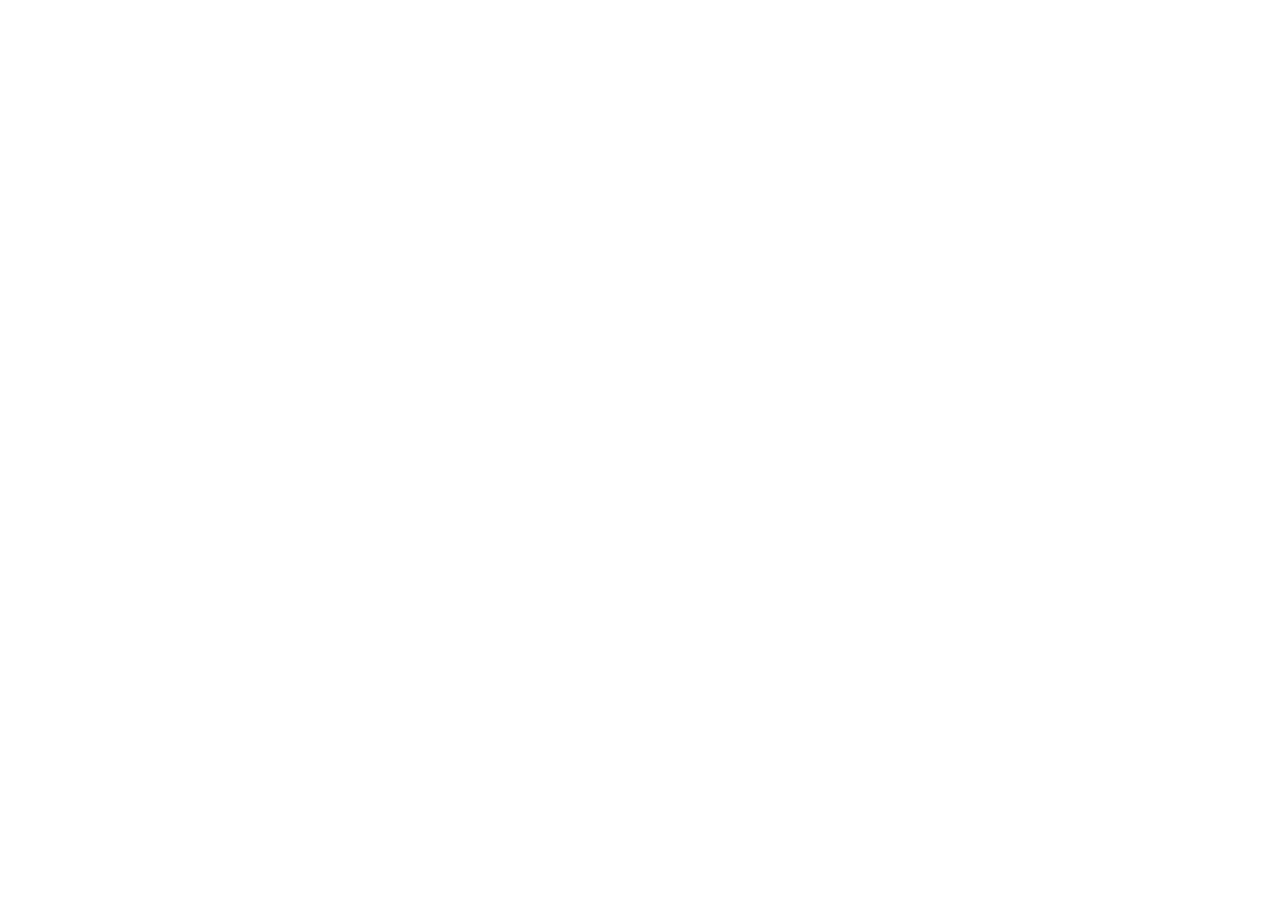
==== index.html @ aa9eee90 "init" ====
<!DOCTYPE html>
<html>
<head>
    <meta charset="UTF-8">
    <title>撒花</title>
    <link rel="stylesheet" href="style.css">
    <style>
        body {
            background: transparent !important;
        }
    </style>
</head>
<body>
    <canvas id="confetti"></canvas>
    <script>
        console.log('页面开始加载')
        window.onerror = function(msg, url, line) {
            console.error('错误:', msg, 'at', url, ':', line)
        }
    </script>
    <script src="https://cdn.jsdelivr.net/npm/canvas-confetti@1.6.0/dist/confetti.browser.min.js"></script>
    <script src="confetti.js"></script>
</body>
</html>
---- style.css ----
html, body {
    margin: 0;
    padding: 0;
    width: 100%;
    height: 100%;
    overflow: hidden;
    background: transparent !important;
}

#confetti {
    position: fixed;
    top: 0;
    left: 0;
    width: 100%;
    height: 100%;
    pointer-events: none;
    z-index: 999999;
    background: transparent;
}
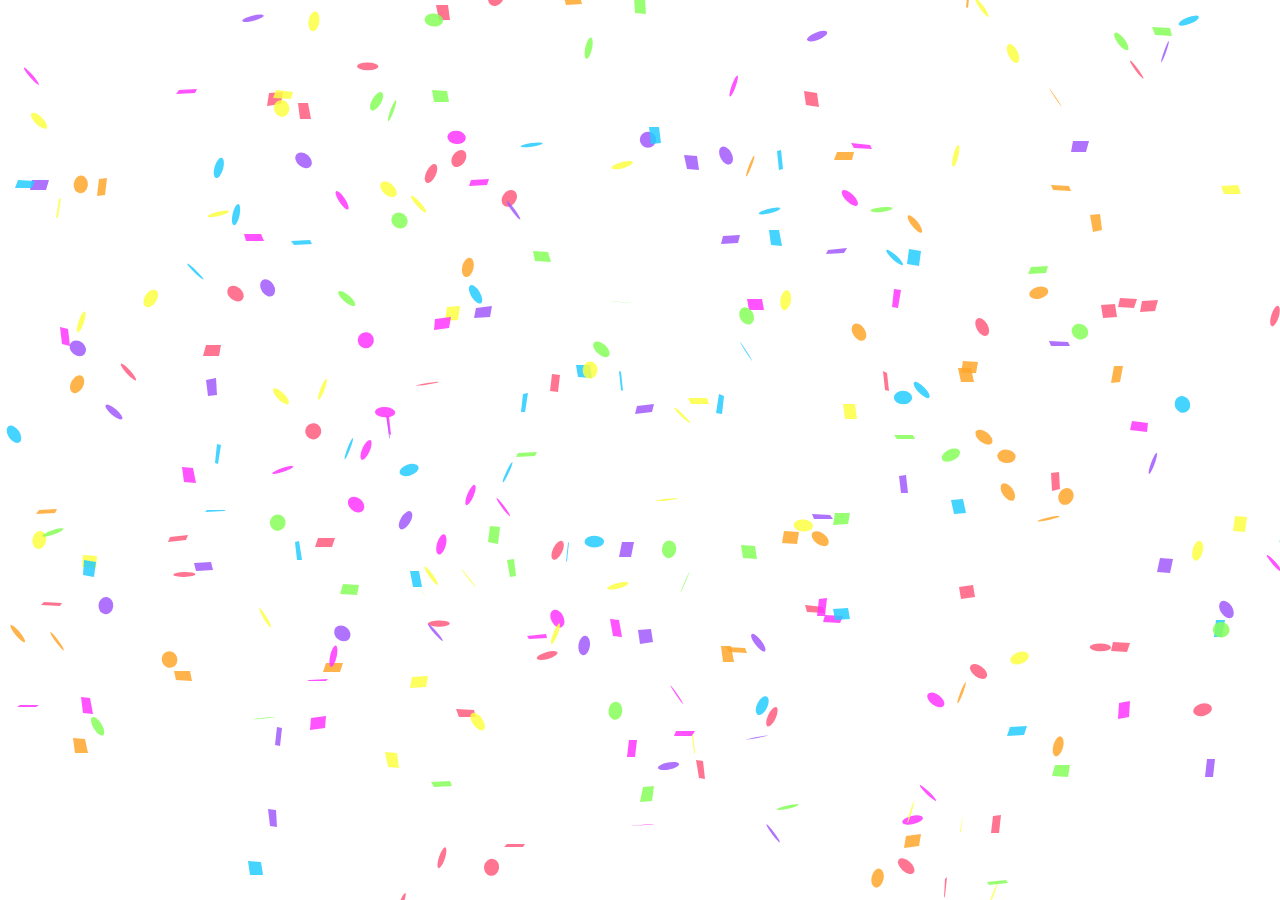
==== commit 67e90aeb: "支持多显示器识别" ====
--- a/index.html
+++ b/index.html
@@ -5,20 +5,37 @@
     <title>撒花</title>
     <link rel="stylesheet" href="style.css">
     <style>
-        body {
-            background: transparent !important;
+        canvas {
+            position: fixed;
+            top: 0;
+            left: 0;
+            width: 100%;
+            height: 100%;
+            pointer-events: none;
+            z-index: 999;
         }
     </style>
+    <script>
+        // 全局错误处理
+        window.onerror = function(msg, url, line) {
+            console.error('错误:', msg, 'at', url, ':', line);
+            utools.showNotification('发生错误: ' + msg);
+        }
+    </script>
 </head>
 <body>
     <canvas id="confetti"></canvas>
+    <script src="lib/confetti.browser.min.js"></script>
     <script>
-        console.log('页面开始加载')
-        window.onerror = function(msg, url, line) {
-            console.error('错误:', msg, 'at', url, ':', line)
+        // 确保 confetti 库加载成功
+        if (typeof window.confetti !== 'function') {
+            console.error('confetti 库加载失败');
+            utools.showNotification('confetti 库加载失败');
+        } else {
+            console.log('confetti 库加载成功');
         }
     </script>
-    <script src="https://cdn.jsdelivr.net/npm/canvas-confetti@1.6.0/dist/confetti.browser.min.js"></script>
+    <script src="confettiGun.js"></script>
     <script src="confetti.js"></script>
 </body>
 </html> 
--- a/style.css
+++ b/style.css
@@ -1,10 +1,16 @@
-html, body {
+* {
+    pointer-events: none !important;
+}
+
+html,
+body {
     margin: 0;
     padding: 0;
     width: 100%;
     height: 100%;
     overflow: hidden;
     background: transparent !important;
+    /* background: #fff !important; */
 }
 
 #confetti {
@@ -13,7 +19,6 @@
     left: 0;
     width: 100%;
     height: 100%;
-    pointer-events: none;
     z-index: 999999;
     background: transparent;
-} +}
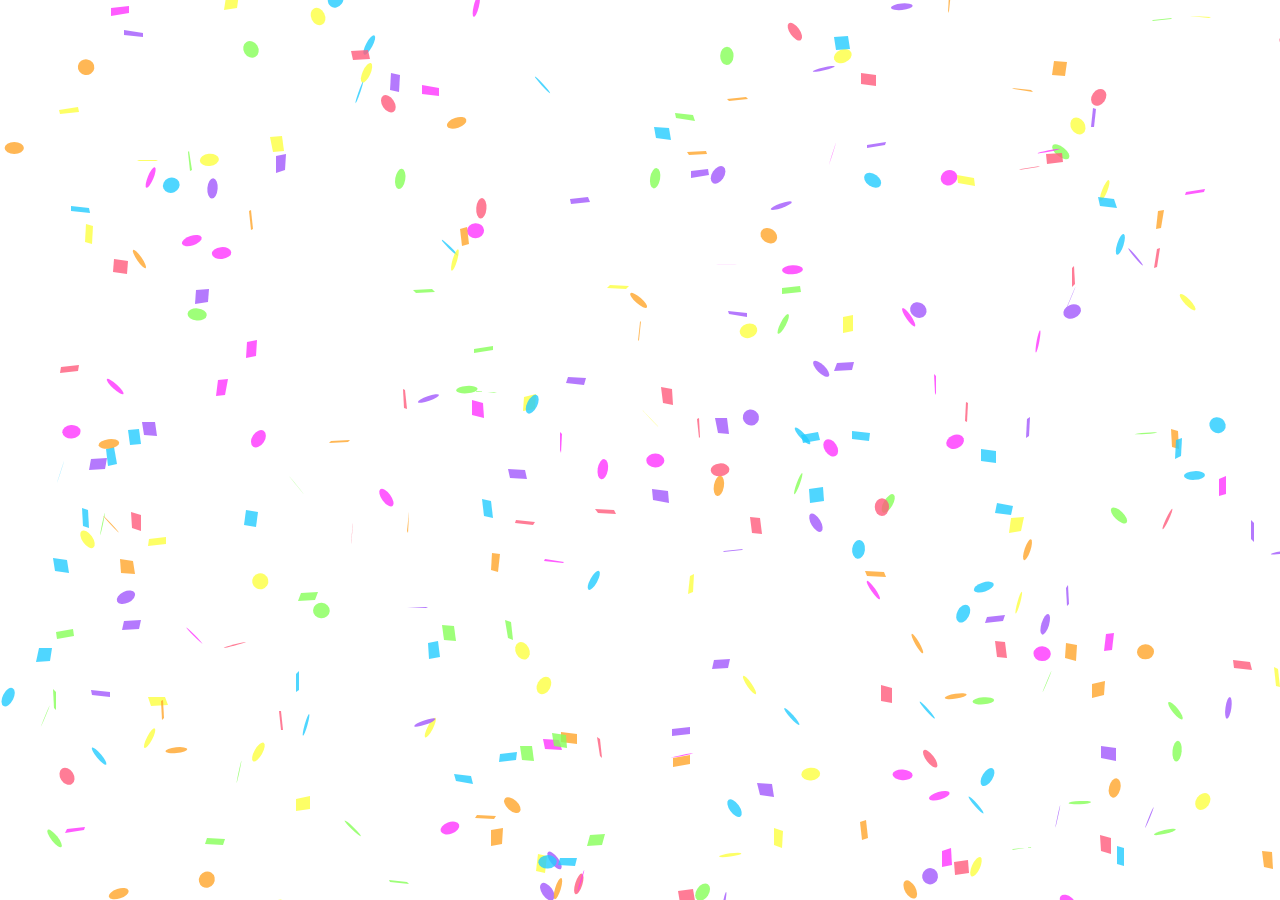
==== commit 05a1e7f0: "1. 不主动显示搜索框 2. 适配 Windows 多显示器分辨率与缩放比例不一致导致的无法全屏" ====
--- a/index.html
+++ b/index.html
@@ -2,7 +2,7 @@
 <html>
 <head>
     <meta charset="UTF-8">
-    <title>撒花</title>
+    <title>礼花</title>
     <link rel="stylesheet" href="style.css">
     <style>
         canvas {
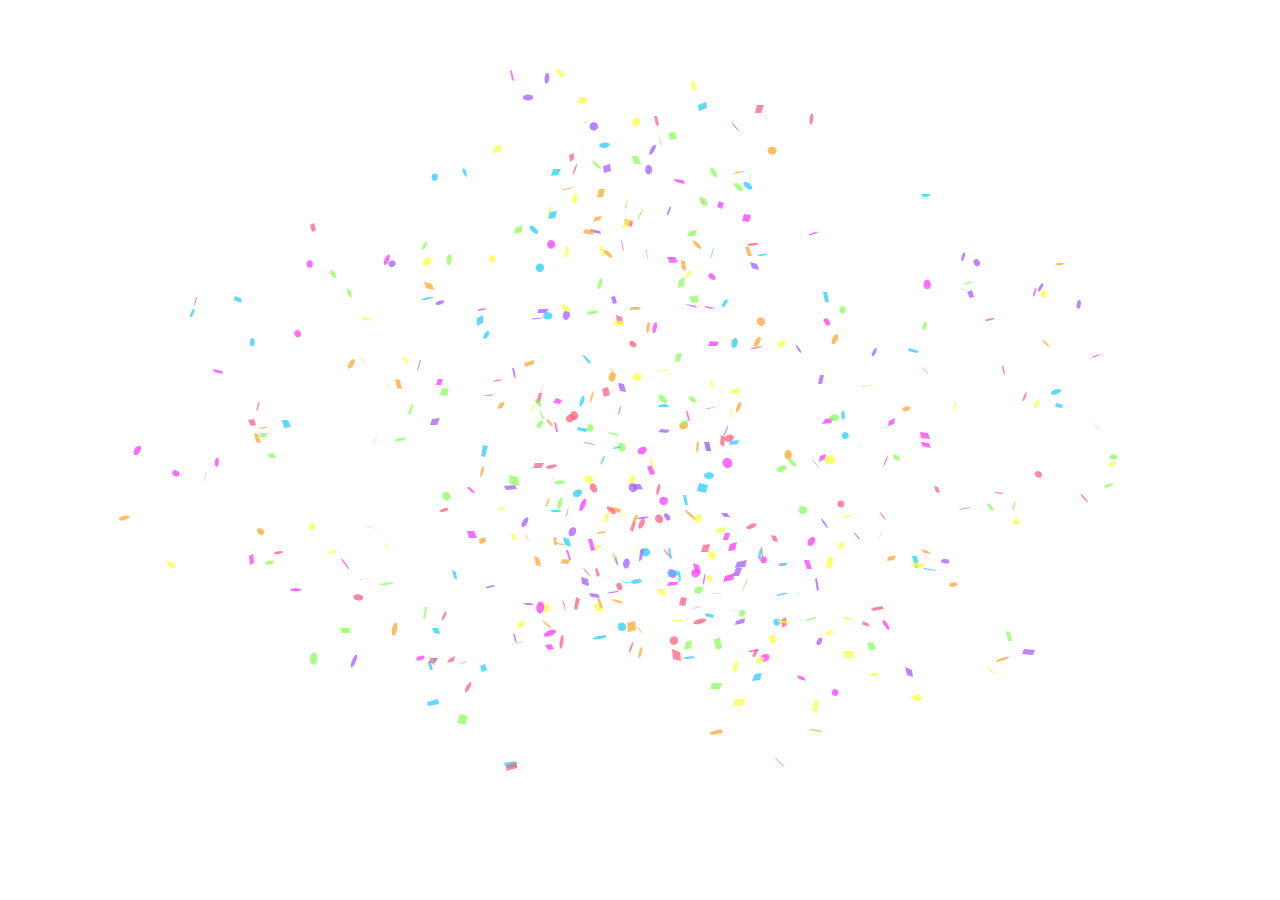
==== commit 0598b931: "新增礼花效果切换 settings.html增加了礼花效果的切换，效果选项是按照代码中的几种函数进行设置的，逻辑是按照原有设置的处理方式进行保存和获取的，但是代码格式不一样导致很多变更" ====
--- a/index.html
+++ b/index.html
@@ -1,41 +1,50 @@
+<!--
+ * @Author: kongShuai 16651618507@163.com
+ * @Date: 2025-10-10 15:14:35
+ * @LastEditors: kongshuai
+ * @LastEditTime: 2025-10-10 15:17:25
+ * @FilePath: \utools-confetti\index.html
+ * @Description:
+ *
+-->
 <!DOCTYPE html>
 <html>
-<head>
-    <meta charset="UTF-8">
+  <head>
+    <meta charset="UTF-8" />
     <title>礼花</title>
-    <link rel="stylesheet" href="style.css">
+    <link rel="stylesheet" href="style.css" />
     <style>
-        canvas {
-            position: fixed;
-            top: 0;
-            left: 0;
-            width: 100%;
-            height: 100%;
-            pointer-events: none;
-            z-index: 999;
-        }
+      canvas {
+        position: fixed;
+        top: 0;
+        left: 0;
+        width: 100%;
+        height: 100%;
+        pointer-events: none;
+        z-index: 999;
+      }
     </style>
     <script>
-        // 全局错误处理
-        window.onerror = function(msg, url, line) {
-            console.error('错误:', msg, 'at', url, ':', line);
-            utools.showNotification('发生错误: ' + msg);
-        }
+      // 全局错误处理
+      window.onerror = function (msg, url, line) {
+        console.error("错误:", msg, "at", url, ":", line);
+        utools.showNotification("发生错误: " + msg);
+      };
     </script>
-</head>
-<body>
+  </head>
+  <body>
     <canvas id="confetti"></canvas>
     <script src="lib/confetti.browser.min.js"></script>
     <script>
-        // 确保 confetti 库加载成功
-        if (typeof window.confetti !== 'function') {
-            console.error('confetti 库加载失败');
-            utools.showNotification('confetti 库加载失败');
-        } else {
-            console.log('confetti 库加载成功');
-        }
+      // 确保 confetti 库加载成功
+      if (typeof window.confetti !== "function") {
+        console.error("confetti 库加载失败");
+        utools.showNotification("confetti 库加载失败");
+      } else {
+        console.log("confetti 库加载成功");
+      }
     </script>
     <script src="confettiGun.js"></script>
     <script src="confetti.js"></script>
-</body>
-</html> +  </body>
+</html>
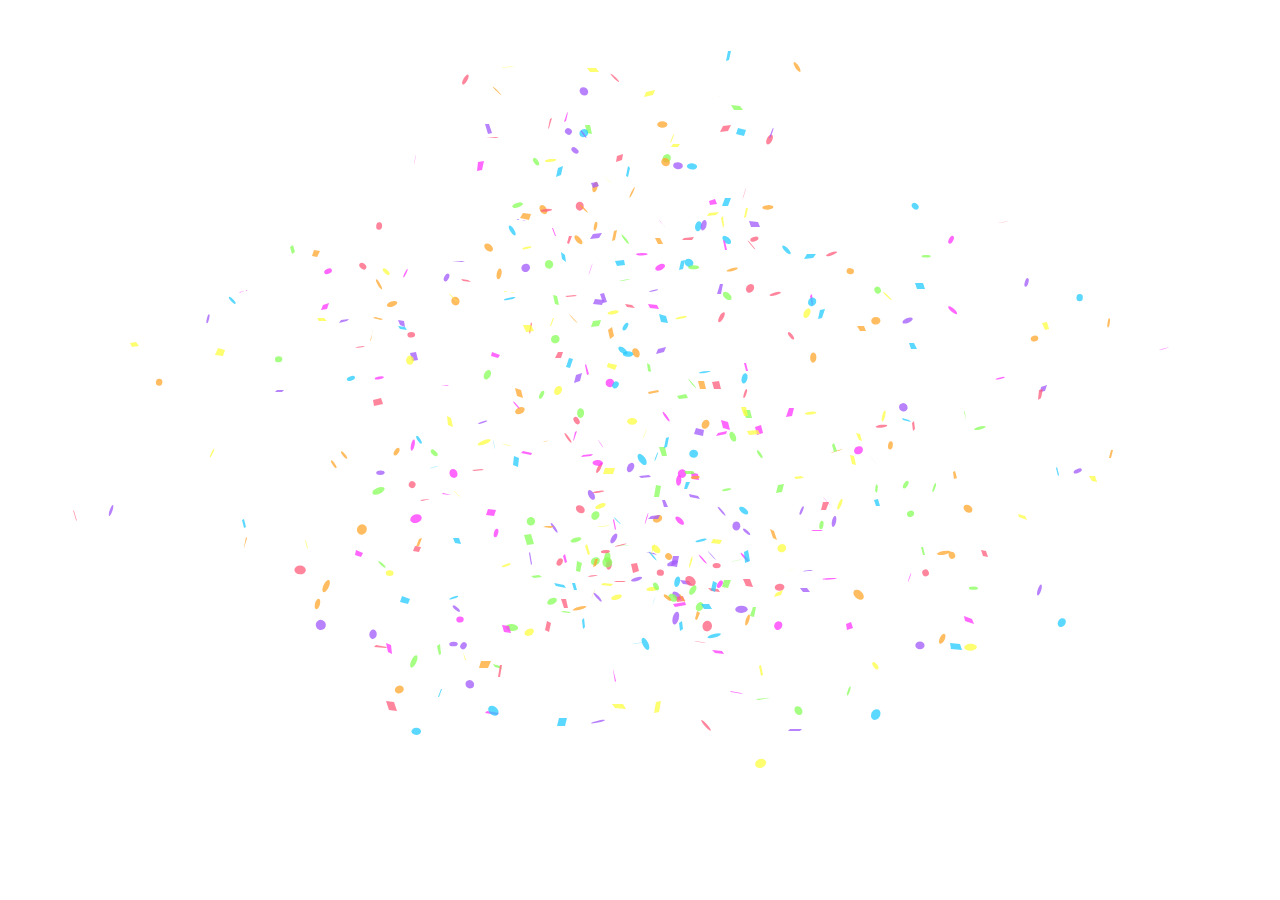
==== commit 20471121: "add:获取烟花效果的设置信息 获取烟花效果的方法" ====
--- a/index.html
+++ b/index.html
@@ -1,12 +1,3 @@
-<!--
- * @Author: kongShuai 16651618507@163.com
- * @Date: 2025-10-10 15:14:35
- * @LastEditors: kongshuai
- * @LastEditTime: 2025-10-10 15:17:25
- * @FilePath: \utools-confetti\index.html
- * @Description:
- *
--->
 <!DOCTYPE html>
 <html>
   <head>
